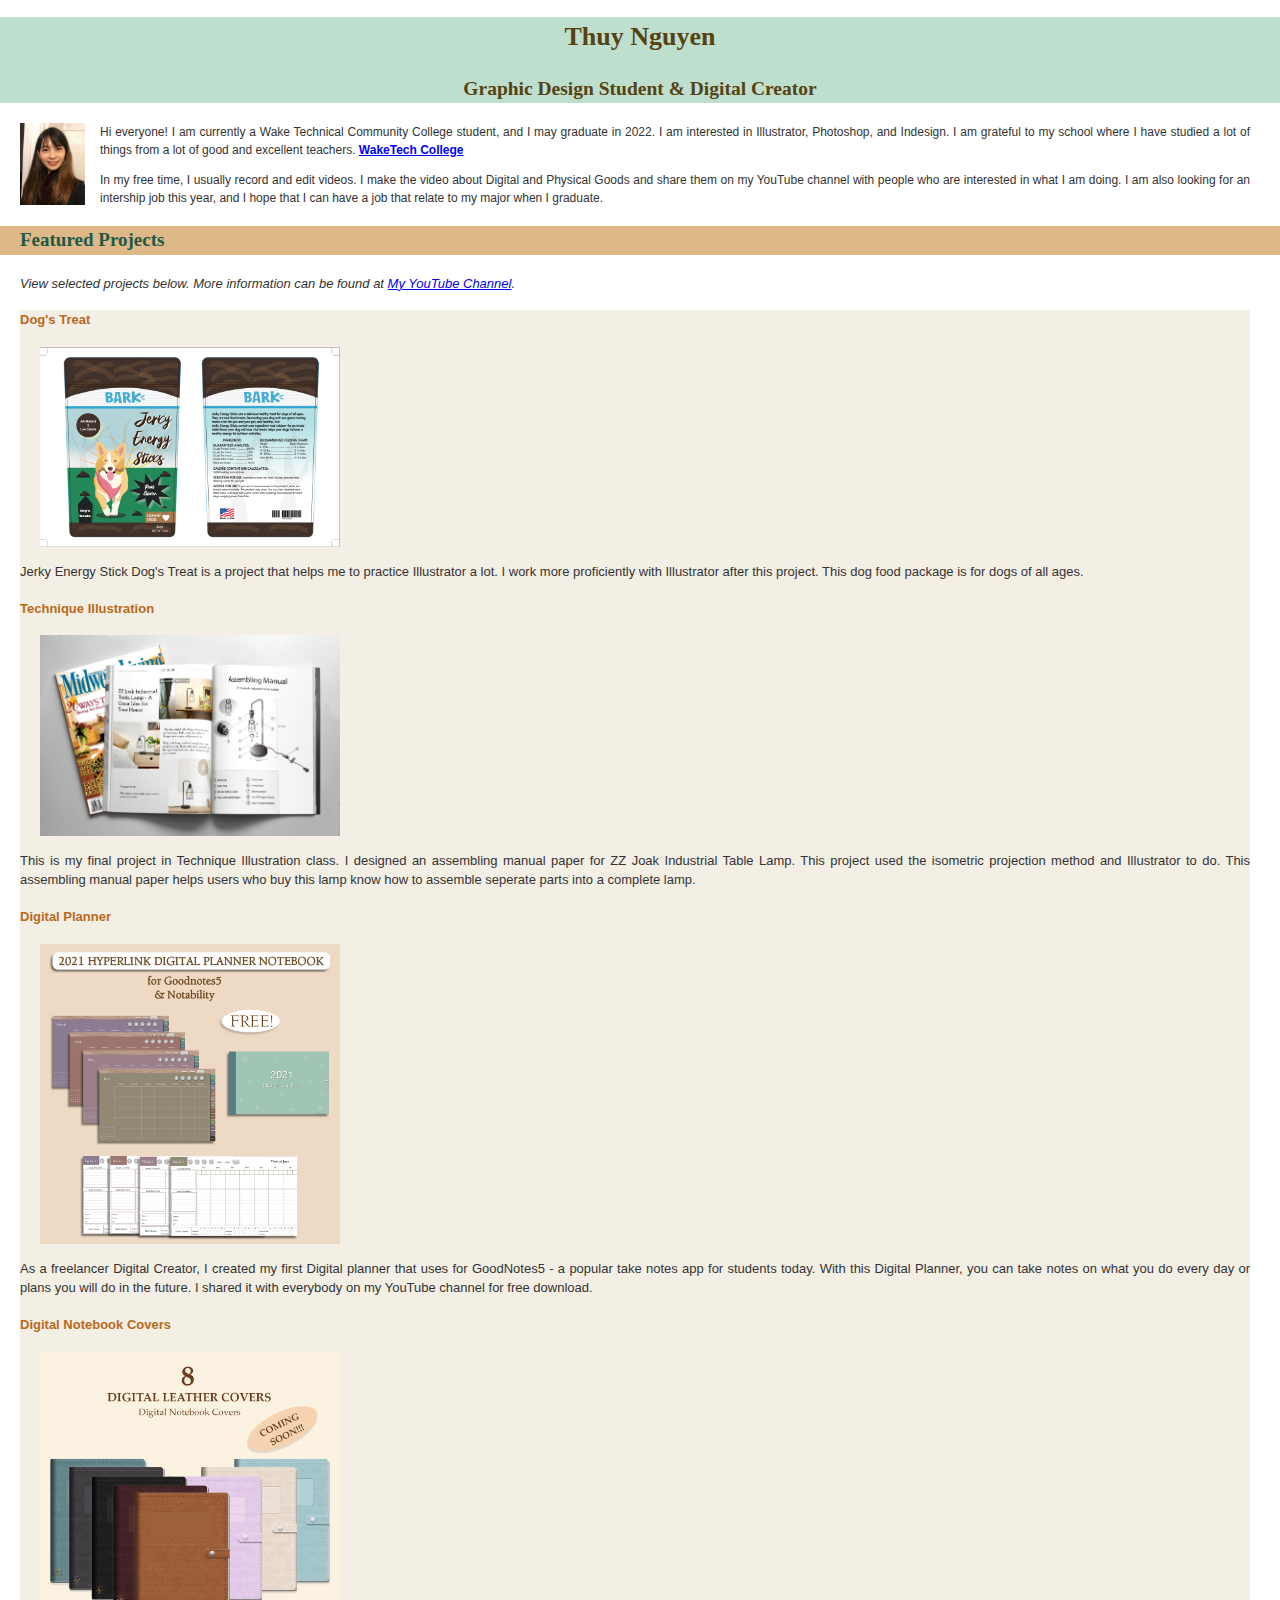
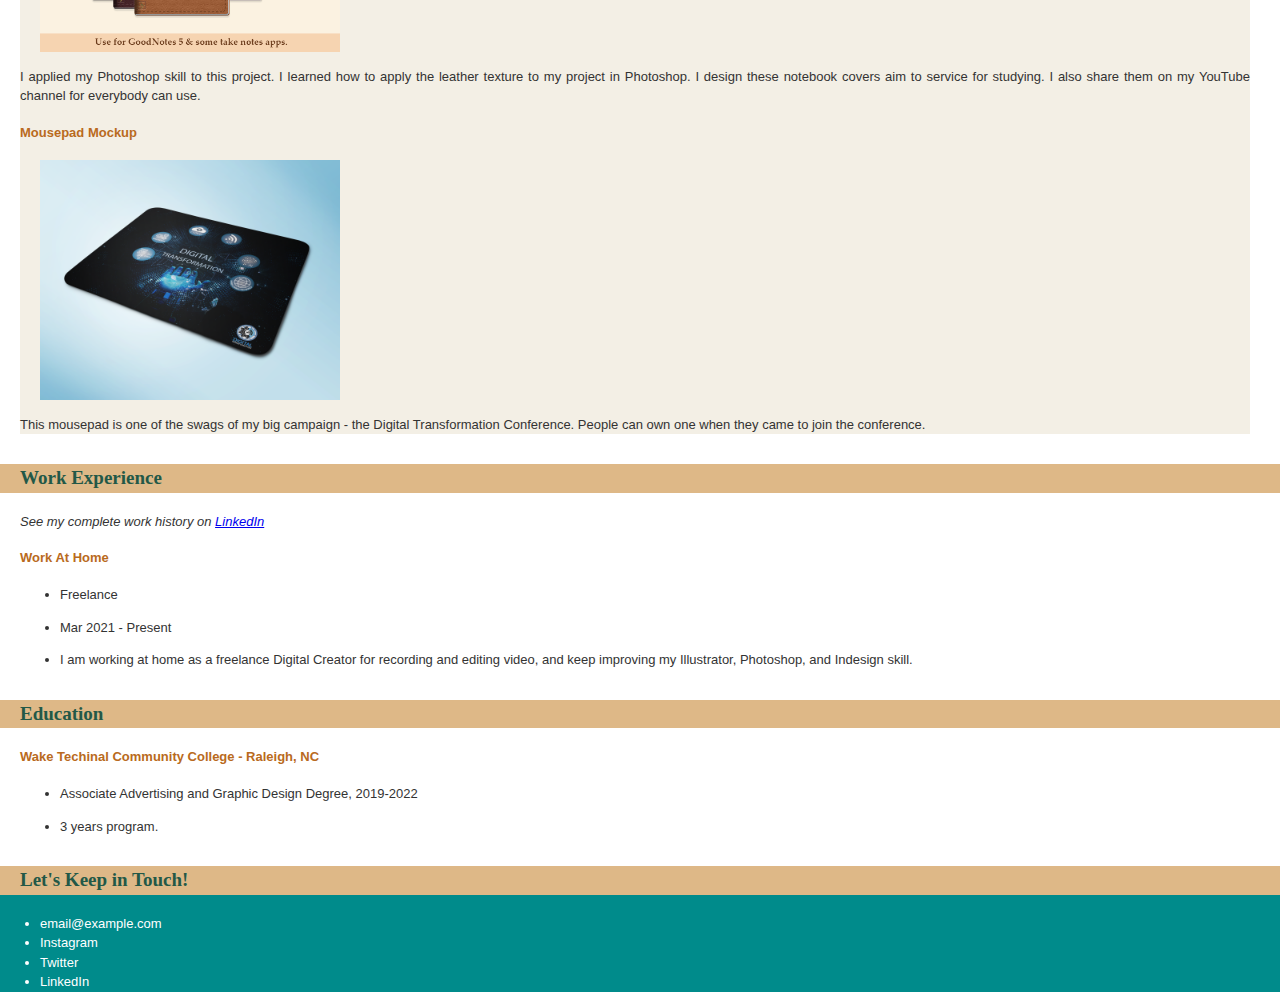
==== index.html @ 64d35414 "Initial commit" ====
<!DOCTYPE html>
<html lang="en">
  <head>
    <meta charset="UTF-8">
    <meta name="viewport" content="width=device-width, initial-scale=1.0">
    <title>My Resume</title>
    <link href="style.css" type="text/css" rel="stylesheet">
  </head>
  <body>
    <main>
      <!-- ***********************  ABOUT / PROFILE  *********************** -->
      <header>
        <h1>Thuy Nguyen</h1>
        <h2>Graphic Design Student & Digital Creator</h2>
    </header>

    <div class="intro">
        
          <img src="images/Myprofile.jpg" alt="My profile picture" style="width:65px">
          <div class="about">
          <p>Hi everyone! I am currently a Wake Technical Community College student, and I may graduate in 2022. I am interested in Illustrator, Photoshop, and Indesign. I am grateful to my school where I have studied a lot of things from a lot of good and excellent teachers. <a href="http://www.waketech.edu" target="_blank"><b style="color:blue;"> WakeTech College</b></a></p>
        <p>In my free time, I usually record and edit videos. I make the video about Digital and Physical Goods and share them on my YouTube channel with people who are interested in what I am doing. I am also looking for an intership job this year, and I hope that I can have a job that relate to my major when I graduate.</p>
      </div>
    </div>
   

      <!-- ********************  PROJECTS / PORTFOLIO  ********************* -->
      <section >
        <h3>Featured Projects</h3>
        <p style="margin-left: 20px; font-style: italic;">View selected projects below. More information can be found at <a href="https://www.youtube.com/c/Happygdesigner" target="_blank">My YouTube Channel</a>.</p>

        <section class="features">
          <section>
  <h4>Dog's Treat</h4>
  <div class="div1"><img src="images/package.png" alt="Dog's Treat" style="width:300px;"></div>
<div class="div2"><p>Jerky Energy Stick Dog's Treat is a project that helps me to practice Illustrator a lot. I work more proficiently with Illustrator after this project. This dog food package is for dogs of all ages. </p></div>
</section>

     <section >
<h4>Technique Illustration</h4>
<div class="div1"><img src="images/Nguyen-TImockup.jpg" alt="Assembling Manual Paper Table Lamp" style="width:300px;"></div>
<div class="div2"><p>This is my final project in Technique Illustration class. I designed an assembling manual paper for ZZ Joak Industrial Table Lamp. This project used the isometric projection method and Illustrator to do. This assembling manual paper helps users who buy this lamp know how to assemble seperate parts into a complete lamp.  </p></div>
</section>

<section >
<h4>Digital Planner</h4>
<div class="div1"><img src="images/2021plannerInstagram.jpg" alt="Digital Planner" style="width:300px;"></div>
<div class="div2"><p>As a freelancer Digital Creator, I created my first Digital planner that uses for GoodNotes5 - a popular take notes app for students today. With this Digital Planner, you can take notes on what you do every day or plans you will do in the future. I shared it with everybody on my YouTube channel for free download.</p></div>
</section>

<section>
<h4>Digital Notebook Covers</h4>
<div class="div1"><img src="images/Instagram Post.jpg" alt="Digital Notebook Covers" style="width:300px;"></div>
<div class="div2"><p>I applied my Photoshop skill to this project. I learned how to apply the leather texture to my project in Photoshop. I design these notebook covers aim to service for studying. I also share them on my YouTube channel for everybody can use.</p></div>
</section>

<section >
<h4>Mousepad Mockup</h4>
<div class="div1"><img src="images/MousePadMockUp.png" alt="Mousepad" style="width:300px;"></div>
<div class="div2"><p>This mousepad is one of the swags of my big campaign - the Digital Transformation Conference. People can own one when they came to join the conference.</p></div>
</section>
</section>

       
      <!-- ***********************  WORK EXPERIENCE  *********************** -->
      <section>
        <h3>Work Experience</h3>

        <section class="stem">
        <p style="font-style: italic;">See my complete work history on <a href="http://www.linkedin.com/in/tnguyen255/" target="blank">LinkedIn</a></p>
        <h4>Work At Home</h4>
        <ul>
        <li><p>Freelance</p></li>
        <li><p>Mar 2021 - Present</p></li>
        <li><p>I am working at home as a freelance Digital Creator for recording and editing video, and keep improving my Illustrator, Photoshop, and Indesign skill.</p></li>
      </ul>
      </section>
       </section>

      <!-- ******************  EDUCATION & CERTIFICATIONS ****************** -->
      <section>
        <h3>Education</h3>
        <section class="stem">
        <section>
          <h4>Wake Techinal Community College - Raleigh, NC</h4>
            <ul>
          <li><p>Associate Advertising and Graphic Design Degree, 2019-2022</p></li>
          <li><p>3 years program. </p></li>
        </section>
      </section>
      </section>
    

      <!-- *****************  CONTACT INFO / SOCIAL MEDIA  ***************** -->
      <footer>
        <h3>Let's Keep in Touch!</h3>
<section class="touch">
        <!-- Social media and contact links. Add or remove any networks. -->
        <ul>
          <li><a href="mailto:email@example.com">email@example.com</a></li>
          <li><a href="http://www.instagram.com/th_ng255" target="_blank">Instagram</a></li>
          <li><a href="http://www.twitter.com/th_ng255" target="_blank">Twitter</a></li>
          <li><a href="http://www.linkedin.com/in/tnguyen255/" target="_blank">LinkedIn</a></li>
                  </ul>
                </section>
      </footer>
    </main>
  </body>
</html>
---- style.css ----
html{

}
body {
    margin: 0;
    padding: 0;
    font-family: 'Montserrat', sans-serif;
    font-size: 13px;
    line-height: 1.5;
    background-size: 25%;
     color: #333;
     font-display: verdana, Arial, Helvetica;
      background-color: rgba(255,255,255,0.6)
  }
 /* Profile
------------------------------------*/
header{
    display: block;
     text-align: center;          
     background-color: rgb(190, 223, 205); 
color: rgb(85, 67, 18);
    }
    img {
        float: left;
        margin: 0px 0 0 20px;
    }
 .about{
     font-size: 12px;
     margin: 20px 30px 30px 100px;
     margin-bottom: 1em;
     text-align: justify;
 }
 
h1,h2,h3{
    font-family: Cambria, Cochin, Georgia, Times, 'Times New Roman', serif;
}
h3{
    font-size: 19px;
    padding-left: 20px;
    color: rgb(35, 88, 71);
    background-color: burlywood;
}
h4{
    color: rgb(185, 106, 32);
}

.features {
    background-color: rgb(243, 239, 229);
    margin: 0 30px 30px 20px;
    text-align: justify;
}
.div1 {
    float: left; 
    
  }
  
  .div2{
    clear: left;
    padding-top: 2px;
}
.stem {
    margin: 0 30px 30px 20px;
    text-align: justify;

}
.project{
    background-color: cadetblue;
}

  
  footer{
      background-color: darkcyan;
  }

  footer ul{
      color: white;
  }
  li a {
      color: white;
    text-decoration: none;
  }
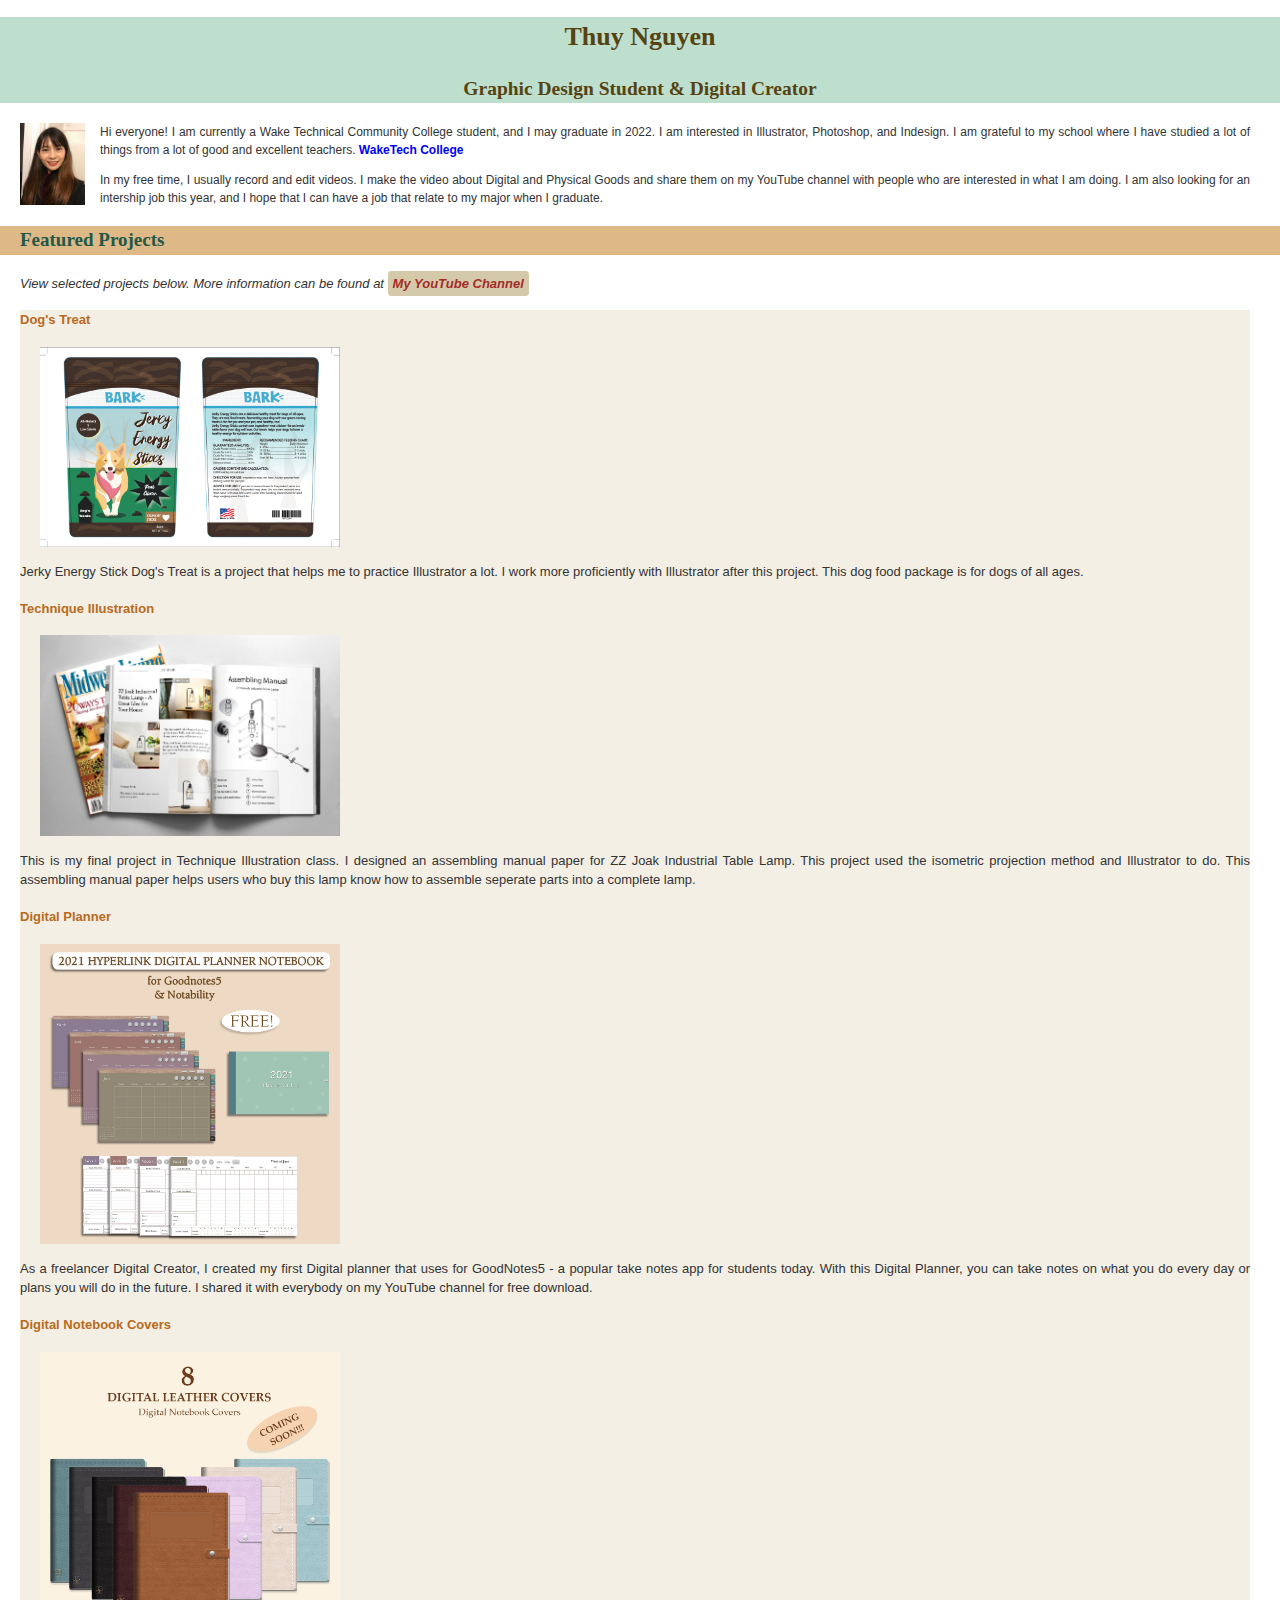
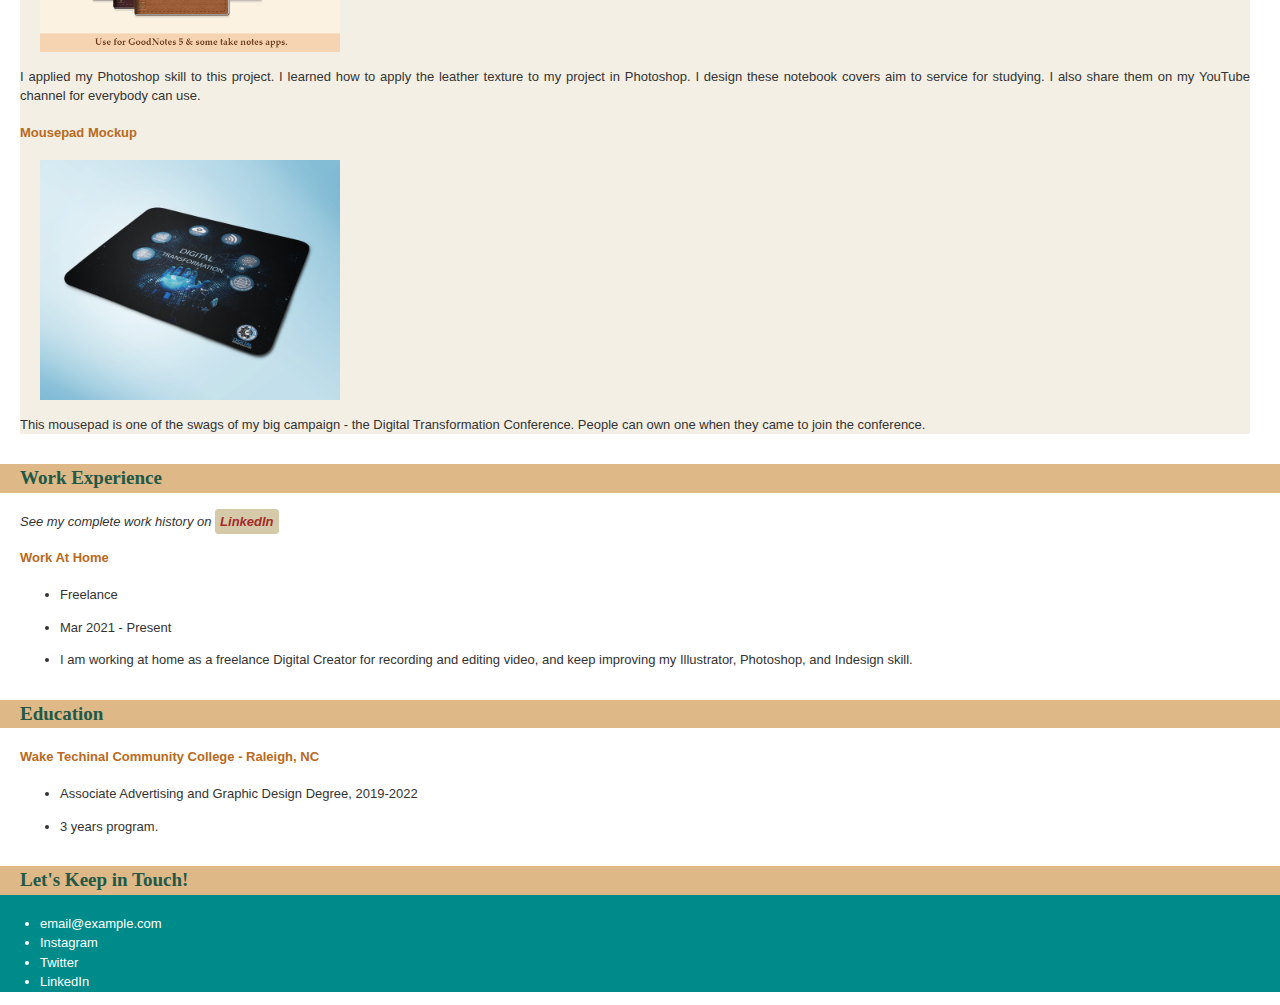
==== commit 44073436: "1" ====
--- a/index.html
+++ b/index.html
@@ -19,7 +19,7 @@
         
           <img src="images/Myprofile.jpg" alt="My profile picture" style="width:65px">
           <div class="about">
-          <p>Hi everyone! I am currently a Wake Technical Community College student, and I may graduate in 2022. I am interested in Illustrator, Photoshop, and Indesign. I am grateful to my school where I have studied a lot of things from a lot of good and excellent teachers. <a href="http://www.waketech.edu" target="_blank"><b style="color:blue;"> WakeTech College</b></a></p>
+          <p>Hi everyone! I am currently a Wake Technical Community College student, and I may graduate in 2022. I am interested in Illustrator, Photoshop, and Indesign. I am grateful to my school where I have studied a lot of things from a lot of good and excellent teachers. <a href="http://www.waketech.edu" target="_blank"><b style="color:blue; a:hover"> WakeTech College</b></a></p>
         <p>In my free time, I usually record and edit videos. I make the video about Digital and Physical Goods and share them on my YouTube channel with people who are interested in what I am doing. I am also looking for an intership job this year, and I hope that I can have a job that relate to my major when I graduate.</p>
       </div>
     </div>
@@ -28,7 +28,7 @@
       <!-- ********************  PROJECTS / PORTFOLIO  ********************* -->
       <section >
         <h3>Featured Projects</h3>
-        <p style="margin-left: 20px; font-style: italic;">View selected projects below. More information can be found at <a href="https://www.youtube.com/c/Happygdesigner" target="_blank">My YouTube Channel</a>.</p>
+        <p style="margin-left: 20px; font-style: italic;">View selected projects below. More information can be found at <a href="https://www.youtube.com/c/Happygdesigner" target="_blank"><b>My YouTube Channel</b></a></p>
 
         <section class="features">
           <section>
@@ -68,7 +68,7 @@
         <h3>Work Experience</h3>
 
         <section class="stem">
-        <p style="font-style: italic;">See my complete work history on <a href="http://www.linkedin.com/in/tnguyen255/" target="blank">LinkedIn</a></p>
+        <p style="font-style: italic;">See my complete work history on <a href="http://www.linkedin.com/in/tnguyen255/" target="blank"><b>LinkedIn</b></a></p>
         <h4>Work At Home</h4>
         <ul>
         <li><p>Freelance</p></li>
--- a/style.css
+++ b/style.css
@@ -11,7 +11,7 @@
     background-size: 25%;
      color: #333;
      font-display: verdana, Arial, Helvetica;
-      background-color: rgba(255,255,255,0.6)
+    background-color: rgba(255,255,255,0.6)
   }
  /* Profile
 ------------------------------------*/
@@ -25,6 +25,7 @@
         float: left;
         margin: 0px 0 0 20px;
     }
+      
  .about{
      font-size: 12px;
      margin: 20px 30px 30px 100px;
@@ -32,6 +33,8 @@
      text-align: justify;
  }
  
+ 
+  
 h1,h2,h3{
     font-family: Cambria, Cochin, Georgia, Times, 'Times New Roman', serif;
 }
@@ -67,7 +70,22 @@
 .project{
     background-color: cadetblue;
 }
+a{
+    text-decoration: none;
 
+}
+  section p a{
+      border-radius: 4px;
+      background-color: rgb(212, 202, 169);
+      padding: 4px 4px 4px 4px;
+      color: brown;
+      border: 1px;
+      border-color: rgb(212, 202, 169);
+      border-style: solid;
+  }
+  section p a:hover{
+      color:rgba(155, 106, 70,80%);
+  }
   
   footer{
       background-color: darkcyan;
